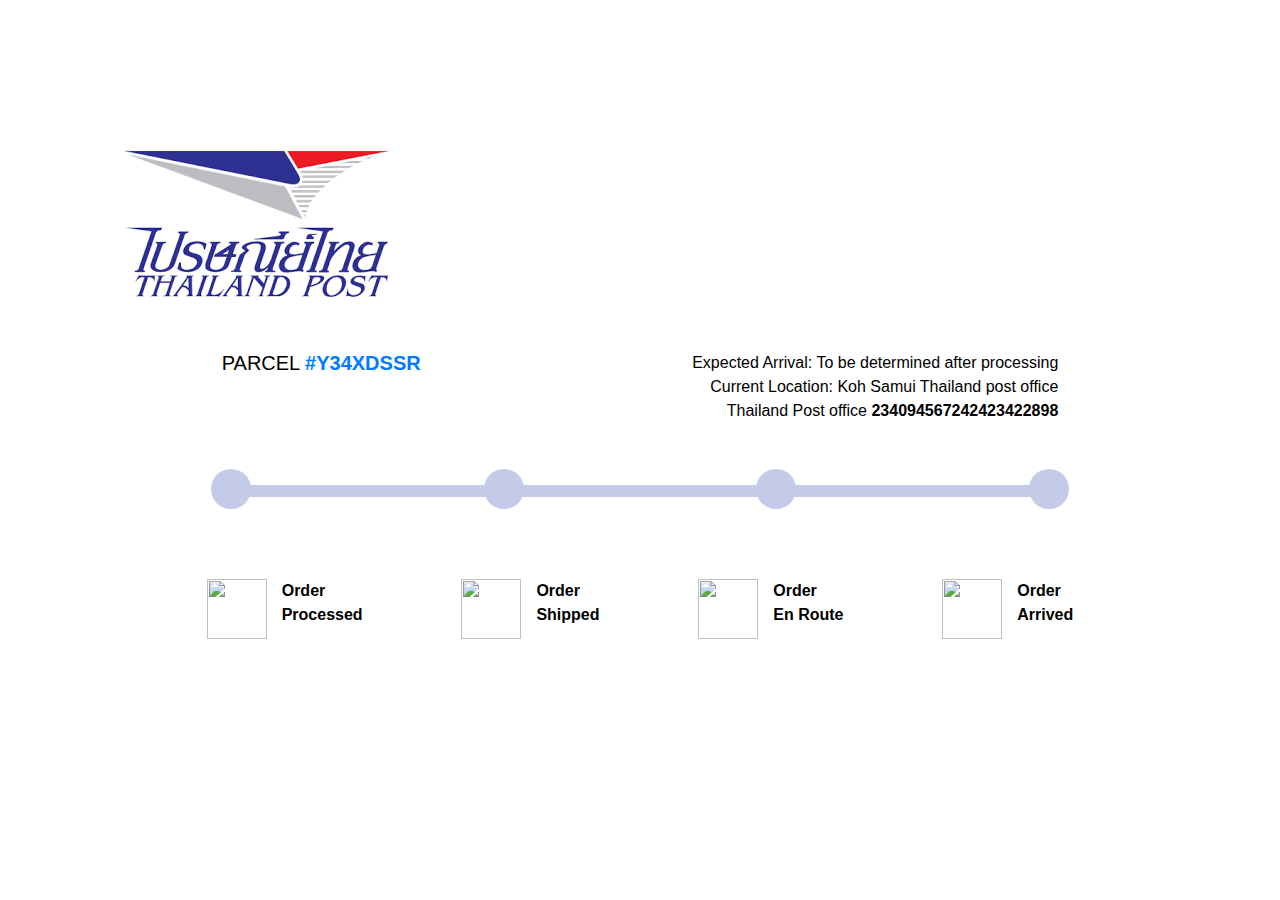
==== tracking/ThailandPostOffice/ParcelnoY34XDSSR1rjipasfasjij101240i9fasjioasofa09124jijfi0ajf0as09124j0ijafas09124j0ij0ifasfa0sjfa0s0fas09i142142124jfafsafjas0j09i14412qwrj0j0asffasfasj0141/index.html @ 7fb53fc5 "s" ====
<!-- From the sketch I found on Dribbble : 
https://dribbble.com/shots/3266972-MIID-Order-Tracking-A-Category-Page/attachments/702143?project_id=436754
-->
<head>
    <link rel="stylesheet" href="https://cdn.jsdelivr.net/npm/bootstrap@4.0.0/dist/css/bootstrap.min.css" integrity="sha384-Gn5384xqQ1aoWXA+058RXPxPg6fy4IWvTNh0E263XmFcJlSAwiGgFAW/dAiS6JXm" crossorigin="anonymous">
    <link rel="stylesheet" href="https://cdnjs.cloudflare.com/ajax/libs/font-awesome/6.1.1/css/all.min.css" integrity="sha512-KfkfwYDsLkIlwQp6LFnl8zNdLGxu9YAA1QvwINks4PhcElQSvqcyVLLD9aMhXd13uQjoXtEKNosOWaZqXgel0g==" crossorigin="anonymous" referrerpolicy="no-referrer" />

    <link href="styles.css" rel="stylesheet" type="text/css">

</head>
<body>

    <div class="container px-1 px-md-4 py-5 mx-auto">
        <div class="card">    
            <div class="container">
            <img src="[data-uri]"/>
        </div>

            <div class="row d-flex justify-content-between px-3 top">
                <div class="d-flex">
                    <h5>PARCEL <span class="text-primary font-weight-bold">#Y34XDSSR</span></h5>
                </div>
                <div class="d-flex flex-column text-sm-right">
                    <p class="mb-0">Expected Arrival: <span>To be determined after processing</span></p>
                    <p class="mb-0">Current Location: <span>Koh Samui Thailand post office</span></p>
                    <p>Thailand Post office <span class="font-weight-bold">234094567242423422898</span></p>
                </div>
            </div>
            <!-- Add class 'active' to progress -->
            <div class="row d-flex justify-content-center">
                <div class="col-12">
                <ul id="progressbar" class="text-center">
                    <li class=" step0"></li>
                    <li class=" step0"></li>
                    <li class=" step0"></li>
                    <li class="step0"></li>
                </ul>
                </div>
            </div>
            <div class="row justify-content-between top">
                <div class="row d-flex icon-content">
                    <img class="icon" src="https://i.imgur.com/9nnc9Et.png">
                    <div class="d-flex flex-column">
                        <p class="font-weight-bold">Order<br>Processed</p>
                    </div>
                </div>
                <div class="row d-flex icon-content">
                    <img class="icon" src="https://i.imgur.com/u1AzR7w.png">
                    <div class="d-flex flex-column">
                        <p class="font-weight-bold">Order<br>Shipped</p>
                    </div>
                </div>
                <div class="row d-flex icon-content">
                    <img class="icon" src="https://i.imgur.com/TkPm63y.png">
                    <div class="d-flex flex-column">
                        <p class="font-weight-bold">Order<br>En Route</p>
                    </div>
                </div>
                <div class="row d-flex icon-content">
                    <img class="icon" src="https://i.imgur.com/HdsziHP.png">
                    <div class="d-flex flex-column">
                        <p class="font-weight-bold">Order<br>Arrived</p>
                    </div>
                </div>
            </div>
        </div>
    </div>
    <script src="https://cdn.jsdelivr.net/npm/bootstrap@4.0.0/dist/js/bootstrap.min.js" integrity="sha384-JZR6Spejh4U02d8jOt6vLEHfe/JQGiRRSQQxSfFWpi1MquVdAyjUar5+76PVCmYl" crossorigin="anonymous"></script>

</body>
---- tracking/ThailandPostOffice/ParcelnoY34XDSSR1rjipasfasjij101240i9fasjioasofa09124jijfi0ajf0as09124j0ijafas09124j0ij0ifasfa0sjfa0s0fas09i142142124jfafsafjas0j09i14412qwrj0j0asffasfasj0141/styles.css ----
body {
    color: #000;
    overflow-x: hidden;
    height: 100%;
    background-color: #ffffff;
    background-repeat: no-repeat;
}

.card {
    z-index: 0;
    background-color: #ffffff;
    padding-bottom: 20px;
    margin-top: 90px;
	border-color: #fff;

}

.top {
    padding-top: 40px;
    padding-left: 13% !important;
    padding-right: 13% !important;
}

/*Icon progressbar*/
#progressbar {
    margin-bottom: 30px;
    overflow: hidden;
    color: #455A64;
    padding-left: 0px;
    margin-top: 30px;
} 

#progressbar li {
    list-style-type: none;
    font-size: 13px;
    width: 25%;
    float: left;
    position: relative;
    font-weight: 400;
}

#progressbar .step0:before {
    font-family: FontAwesome;
    content: "\f10c";
    color: #fff;
}

#progressbar li:before {
    width: 40px;
    height: 40px;
    line-height: 45px;
    display: block;
    font-size: 20px;
    background: #C5CAE9;
    border-radius: 50%;
    margin: auto;
    padding: 0px;
}

/*ProgressBar connectors*/
#progressbar li:after {
    content: '';
    width: 100%;
    height: 12px;
    background: #C5CAE9;
    position: absolute;
    left: 0;
    top: 16px;
    z-index: -1;
}

#progressbar li:last-child:after {
    border-top-right-radius: 10px;
    border-bottom-right-radius: 10px;
    position: absolute;
    left: -50%;
}

#progressbar li:nth-child(2):after, #progressbar li:nth-child(3):after {
    left: -50%;
}

#progressbar li:first-child:after {
    border-top-left-radius: 10px;
    border-bottom-left-radius: 10px;
    position: absolute;
    left: 50%;
}

#progressbar li:last-child:after {
    border-top-right-radius: 10px;
    border-bottom-right-radius: 10px;
}

#progressbar li:first-child:after {
    border-top-left-radius: 10px;
    border-bottom-left-radius: 10px;
}

/*Color number of the step and the connector before it*/
#progressbar li.active:before, #progressbar li.active:after {
    background: #351fff;
}

#progressbar li.active:before {
    font-family: FontAwesome;
    content: "\f00c";
}

.icon {
    width: 60px;
    height: 60px;
    margin-right: 15px;
}

.icon-content { 
    padding-bottom: 20px;
}

@media screen and (max-width: 992px) {
    .icon-content {
        width: 50%;
    }
}
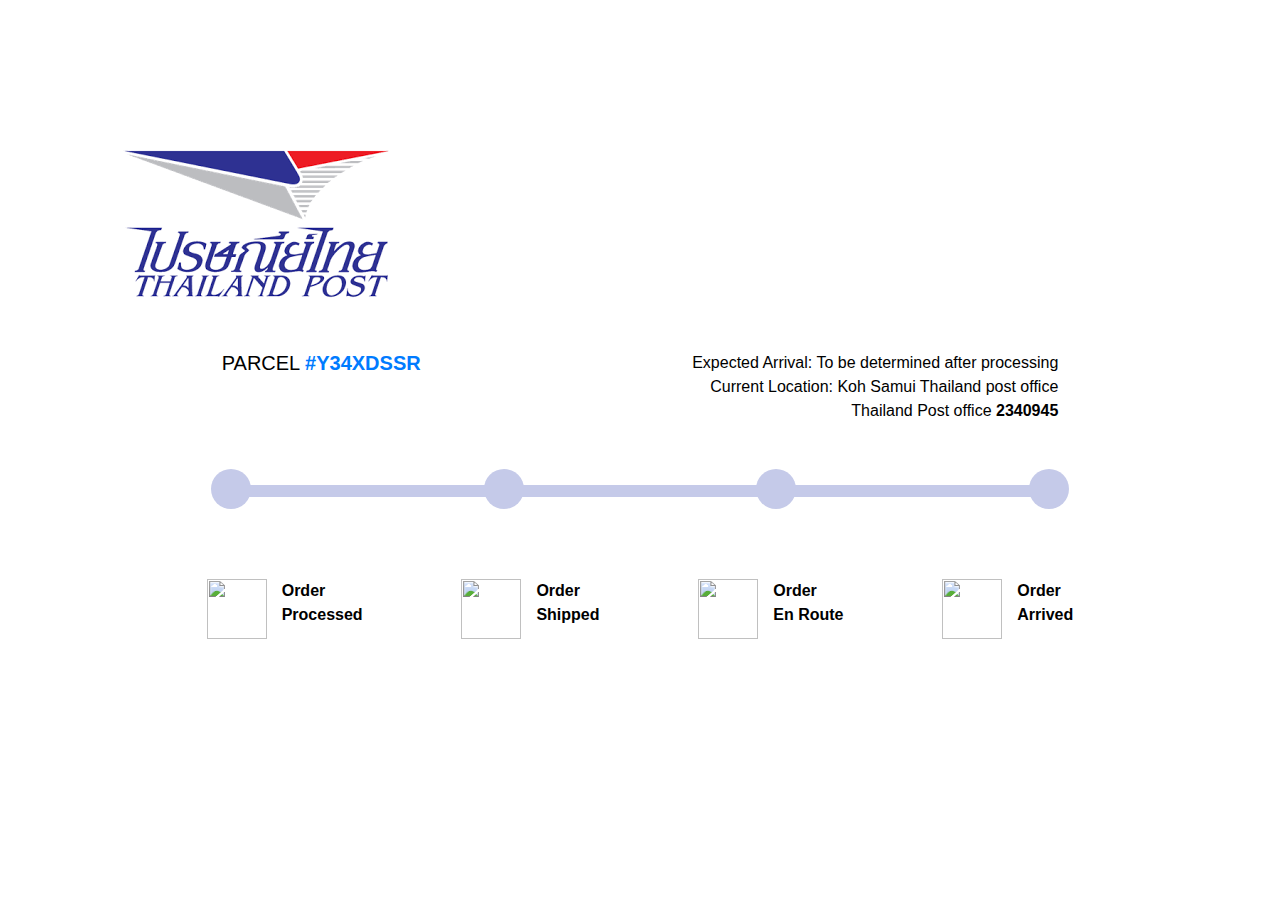
==== commit 5262a2fa: "Update index.html" ====
--- a/tracking/ThailandPostOffice/ParcelnoY34XDSSR1rjipasfasjij101240i9fasjioasofa09124jijfi0ajf0as09124j0ijafas09124j0ij0ifasfa0sjfa0s0fas09i142142124jfafsafjas0j09i14412qwrj0j0asffasfasj0141/index.html
+++ b/tracking/ThailandPostOffice/ParcelnoY34XDSSR1rjipasfasjij101240i9fasjioasofa09124jijfi0ajf0as09124j0ijafas09124j0ij0ifasfa0sjfa0s0fas09i142142124jfafsafjas0j09i14412qwrj0j0asffasfasj0141/index.html
@@ -23,7 +23,7 @@
                 <div class="d-flex flex-column text-sm-right">
                     <p class="mb-0">Expected Arrival: <span>To be determined after processing</span></p>
                     <p class="mb-0">Current Location: <span>Koh Samui Thailand post office</span></p>
-                    <p>Thailand Post office <span class="font-weight-bold">234094567242423422898</span></p>
+                    <p>Thailand Post office <span class="font-weight-bold">2340945</span></p>
                 </div>
             </div>
             <!-- Add class 'active' to progress -->
@@ -67,4 +67,4 @@
     </div>
     <script src="https://cdn.jsdelivr.net/npm/bootstrap@4.0.0/dist/js/bootstrap.min.js" integrity="sha384-JZR6Spejh4U02d8jOt6vLEHfe/JQGiRRSQQxSfFWpi1MquVdAyjUar5+76PVCmYl" crossorigin="anonymous"></script>
 
-</body>+</body>
